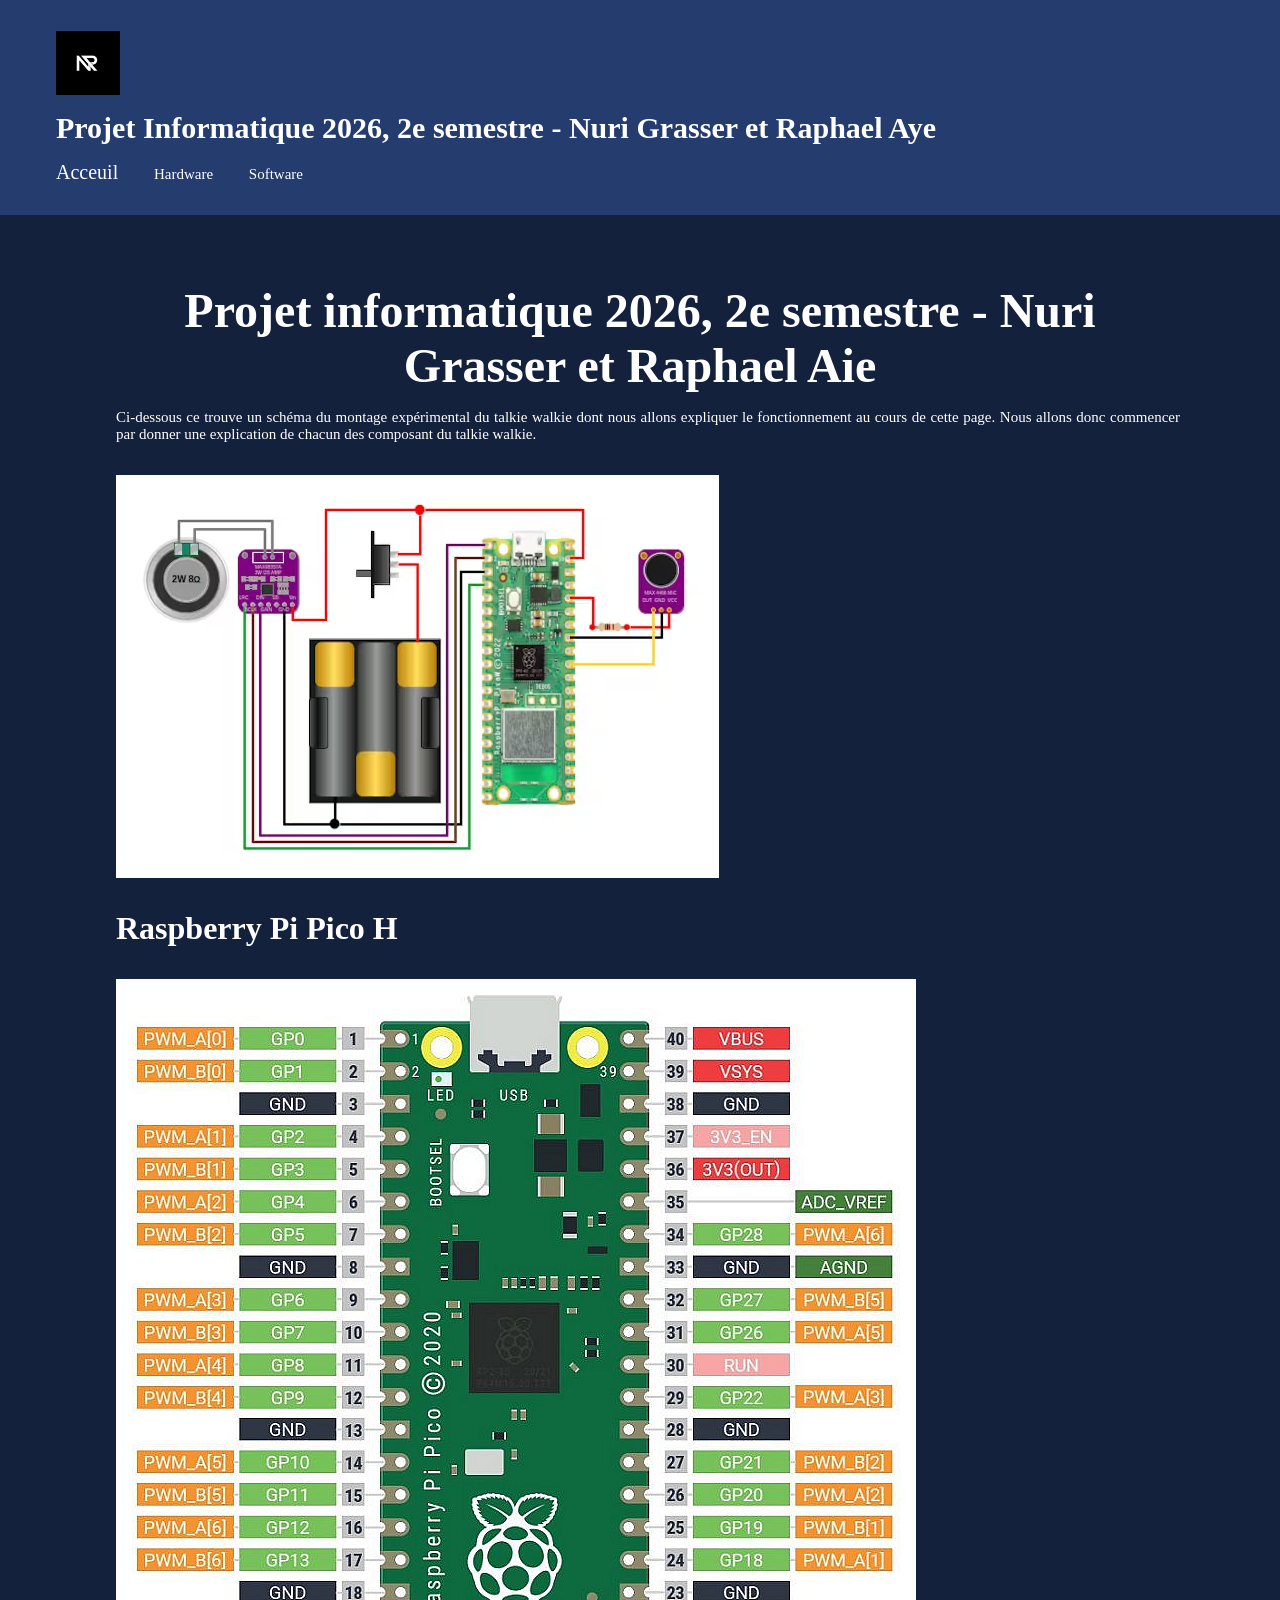
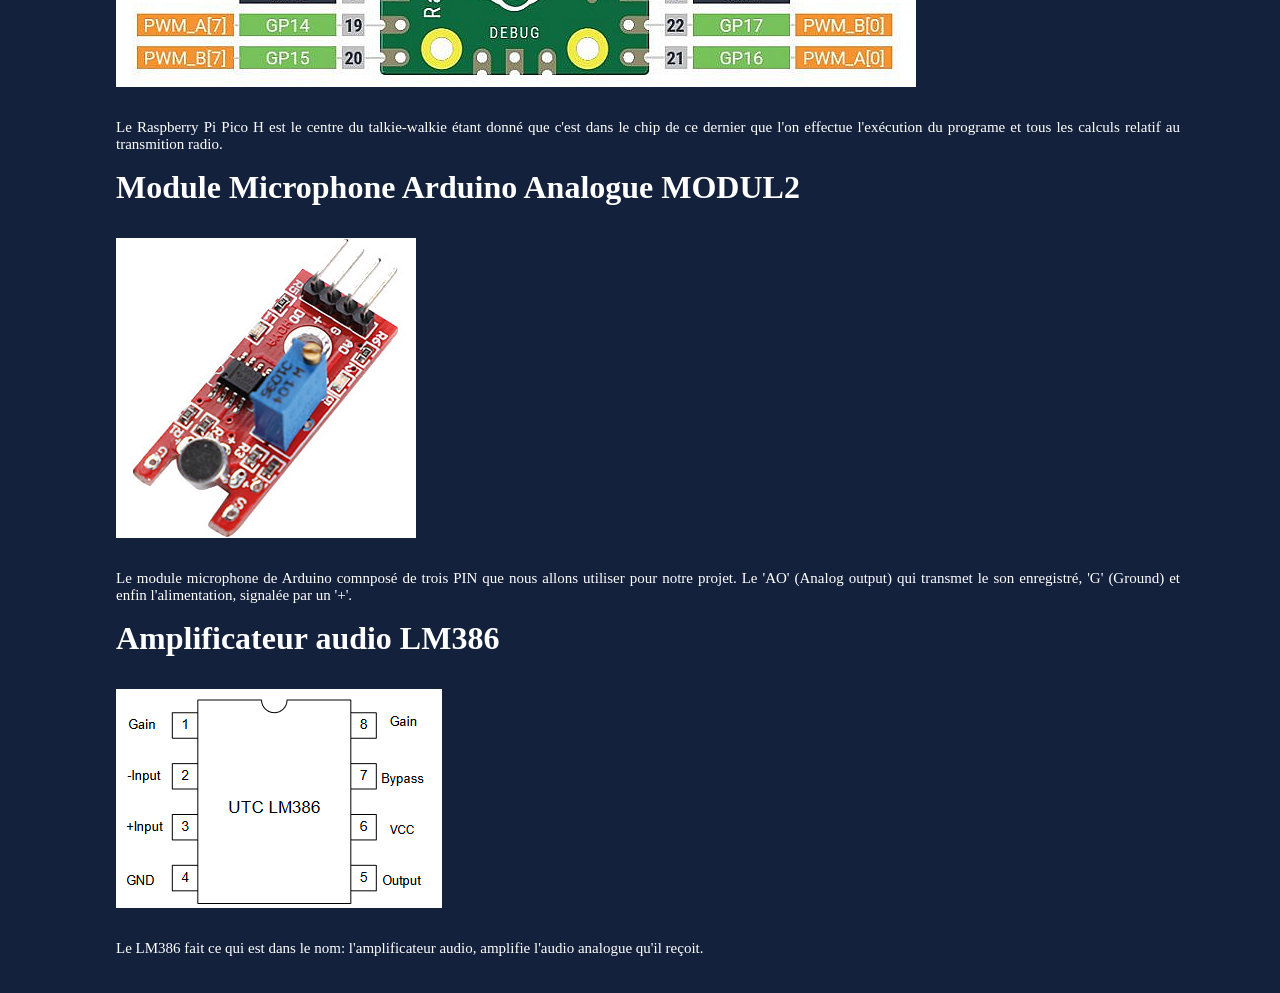
==== index.html @ 3593748d "modified organisation" ====
<html>
  <head>
    <link rel="stylesheet" href="style.css">
  </head>
  <header>
    <nav>
      <ul>
        <h1 class="logo-box">
          <img class="logo" src="img/rn-logo.jpg">
        </h1>
        <h1 class="logo-text">
          Projet Informatique 2026, 2e semestre - Nuri Grasser et Raphael Aye
        </h1>
        <li>
          <a  class="current-page">Acceuil</a>
        </li>
        <li>
          <a class="navlink" href="Hardware/index.html">Hardware</a>
        </li>
        <li>
          <a class="navlink" href="Software/index.html">Software</a>
        </li>
      </ul>
    </nav>
  </header>
  <body>
    <div class="wrapper">
      <div class ="content-main">
        <title>Nuri et Raphael</title>
        <h1>Projet informatique 2026, 2e semestre - Nuri Grasser et Raphael Aie</h1>
        <p>
          Ci-dessous ce trouve un schéma du montage expérimental du talkie walkie dont nous allons expliquer le fonctionnement au cours 
          de cette page. Nous allons donc commencer par donner une explication de chacun des composant du talkie walkie. 
        </p>
        <img class="img" src="img/schema.png"></img>
        <h2>Raspberry Pi Pico H</h2>
        <img class="img" src="img/raspberry-schema.png"></img>
        <p>
          Le Raspberry Pi Pico H est le centre du talkie-walkie étant donné que c'est dans le chip de ce dernier que l'on effectue l'exécution 
          du programe et tous les calculs relatif au transmition radio.
        </p>
        <h2>Module Microphone Arduino Analogue MODUL2</h2>
        <img class="img" src="img/micro.jpg"></img>
        <p>
          Le module microphone de Arduino comnposé de trois PIN que nous allons utiliser pour notre projet. Le 'AO' (Analog output) qui transmet 
          le son enregistré, 'G' (Ground) et enfin l'alimentation, signalée par un '+'.
        </p>
        <h2>Amplificateur audio LM386</h2>
        <img class="img" src="img/LM386.png"></img>
        <p>
          Le LM386 fait ce qui est dans le nom: l'amplificateur audio, amplifie l'audio analogue qu'il reçoit.
        </p>
      </div>
    </div>
  </body>

  
</html>
---- style.css ----
<style>

    html {
        padding: 0;
    }

    header {
        padding: 0;
        background-color: #243c6e;
        text-align: left;
        display: flex;
    }

    ul {
        display: inline-block;
    }

    li {
        padding: 16px;
        display: inline-block;
    }

    .logo-box {
        max-width: 64px;
        max-height: 64px;
        position: relative;
    }

    .logo {
        max-width: 64px;
        max-height: 64px;
        position: relative;
    }

    .logo-text {
        margin: 0 0 0 16px;
        text-align: left;
        font-size: 30px;
    }

    .current-page {
        font-size: 20px;
    }

    .navlink {
        color: white;
        text-decoration: none;
    }

    .navlink:hover {
        font-size: 20px;
        position: sticky;
    }

    body {
       backgroun-color: #14213d;
       font-family: chaparral-pro, serif;
       font-size: 15px;
       color: #ffffff;
       margin: 0 0 0 0;
       padding: 0;
    }

    .wrapper {
       background: #14213d;
       margin: 0 0 0 0;
       padding: 20px;
    }

    .content-main {
        margin: 48px auto 0 ;
        max-width: 1080px;
    }

    .img {
        margin: 16px;
    }

    h1 {
        font-size: 48px;
        margin: 16px;
        text-align: center;
    }

    h2 {
        font-size: 32px;
        margin: 16px;
    }

    p {
        margin: 16px 0 16px 16px;
        text-align: justify;
    }

</style>
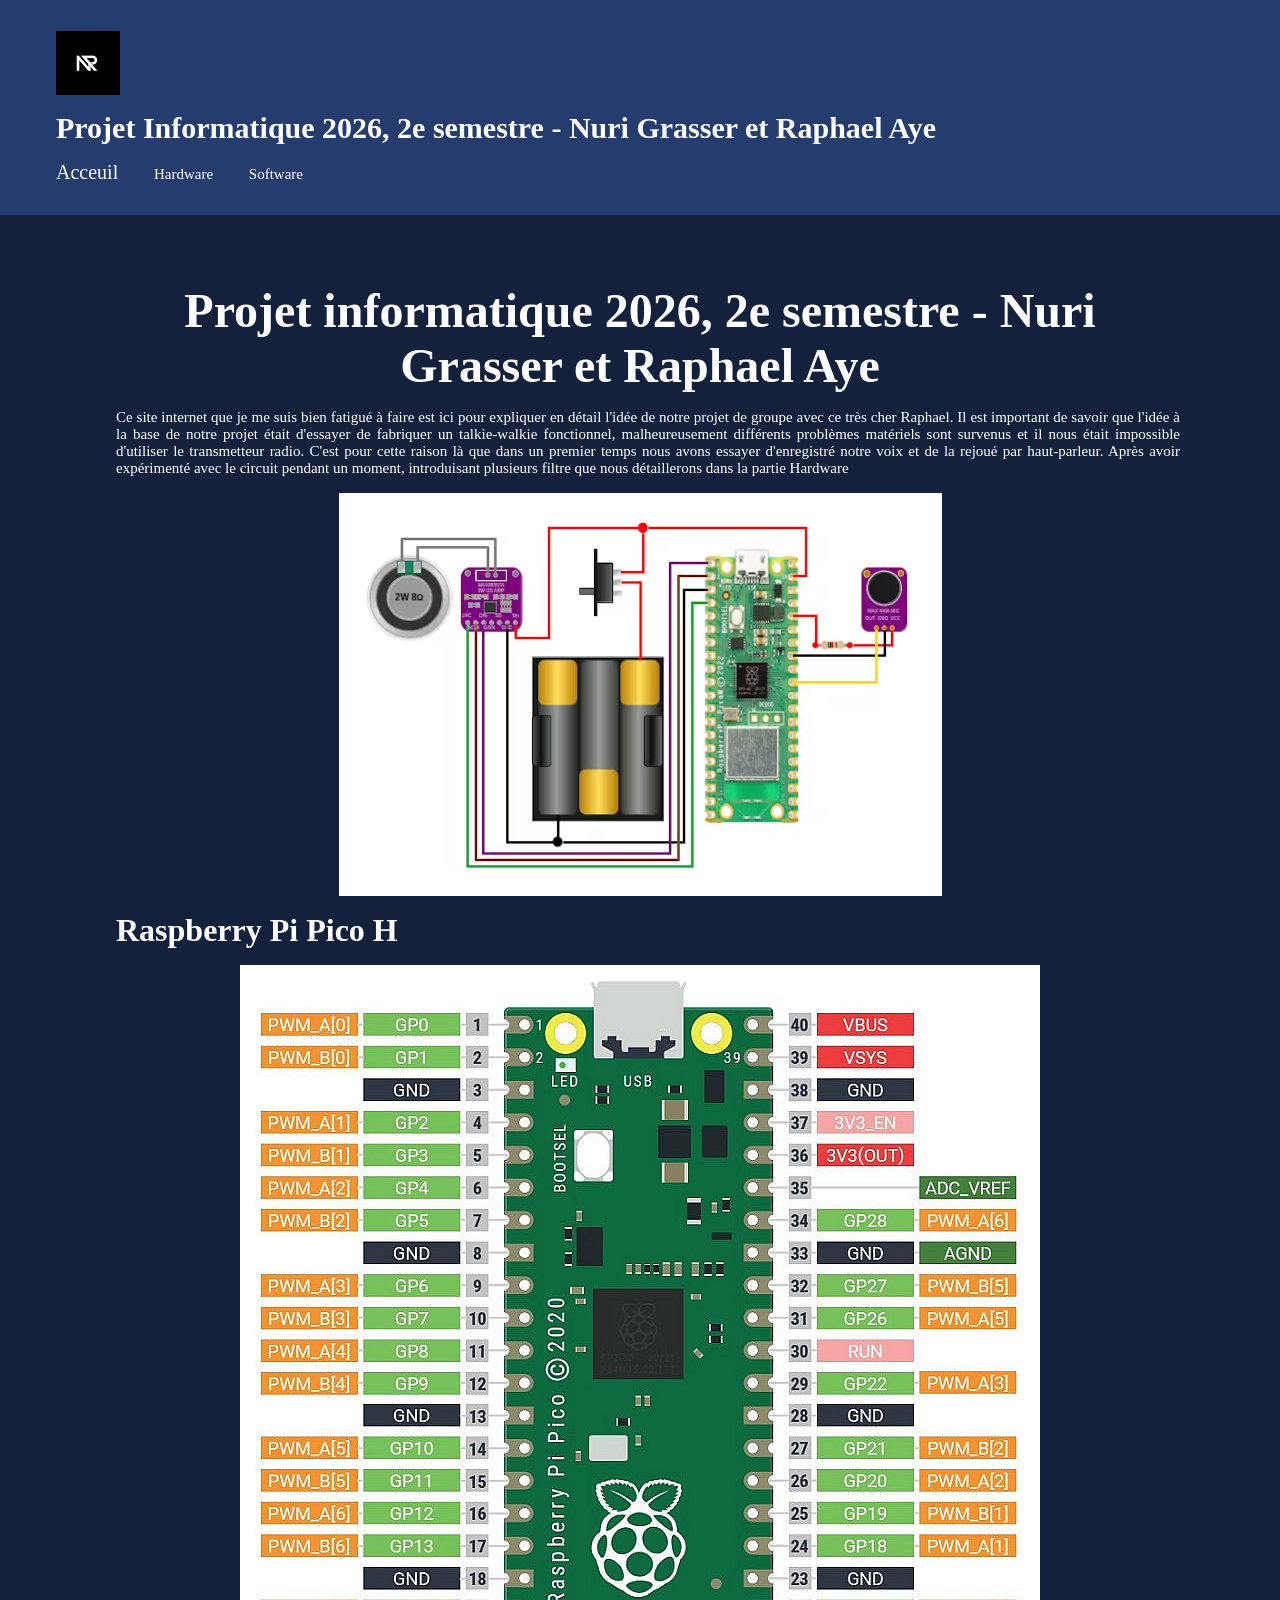
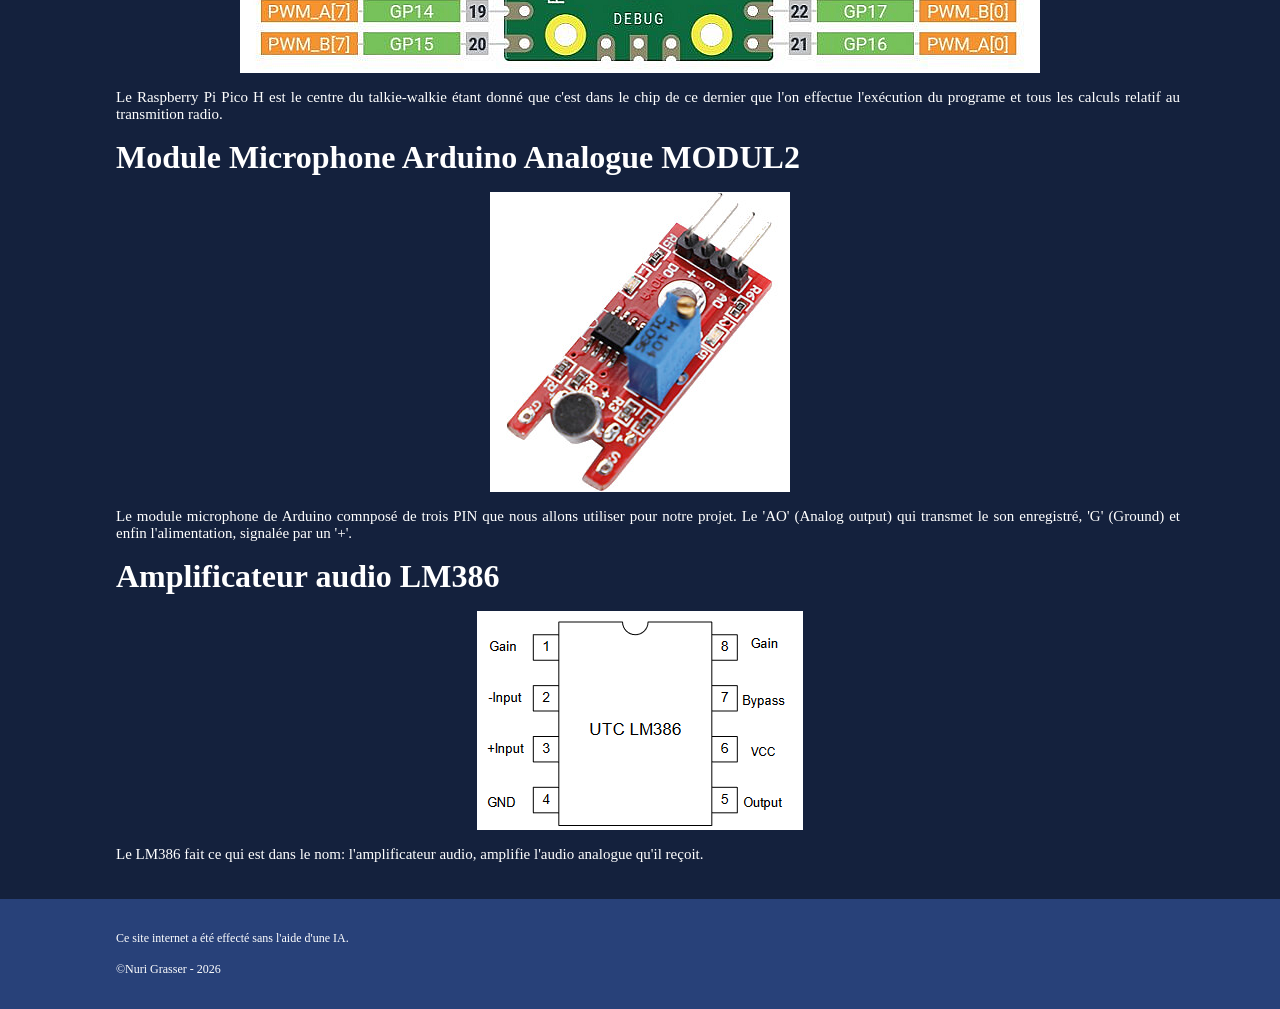
==== commit 91d4a9ce: "Commmencer à écrire" ====
--- a/index.html
+++ b/index.html
@@ -2,35 +2,51 @@
   <head>
     <link rel="stylesheet" href="style.css">
   </head>
+
   <header>
+
     <nav>
+
       <ul>
         <h1 class="logo-box">
           <img class="logo" src="img/rn-logo.jpg">
         </h1>
+
         <h1 class="logo-text">
           Projet Informatique 2026, 2e semestre - Nuri Grasser et Raphael Aye
         </h1>
+
         <li>
           <a  class="current-page">Acceuil</a>
         </li>
+
         <li>
           <a class="navlink" href="Hardware/index.html">Hardware</a>
         </li>
+
         <li>
           <a class="navlink" href="Software/index.html">Software</a>
         </li>
+
       </ul>
     </nav>
+
   </header>
+
   <body>
     <div class="wrapper">
+
       <div class ="content-main">
-        <title>Nuri et Raphael</title>
-        <h1>Projet informatique 2026, 2e semestre - Nuri Grasser et Raphael Aie</h1>
+
+        <title>Projet GP06</title>
+
+        <h1>Projet informatique 2026, 2e semestre - Nuri Grasser et Raphael Aye</h1>
         <p>
-          Ci-dessous ce trouve un schéma du montage expérimental du talkie walkie dont nous allons expliquer le fonctionnement au cours 
-          de cette page. Nous allons donc commencer par donner une explication de chacun des composant du talkie walkie. 
+          Ce site internet que je me suis bien fatigué à faire est ici pour expliquer en détail l'idée de notre projet de groupe avec ce très cher Raphael. Il est important 
+          de savoir que l'idée à la base de notre projet était d'essayer de fabriquer un talkie-walkie fonctionnel, malheureusement différents problèmes matériels sont survenus 
+          et il nous était impossible d'utiliser le transmetteur radio. C'est pour cette raison là que dans un premier temps nous avons essayer d'enregistré notre voix et de la 
+          rejoué par haut-parleur. Après avoir expérimenté avec le circuit pendant un moment, introduisant plusieurs filtre que nous détaillerons dans la partie 
+          <a class="link" href="Hardware/index.html">Hardware</a> 
         </p>
         <img class="img" src="img/schema.png"></img>
         <h2>Raspberry Pi Pico H</h2>
@@ -50,10 +66,25 @@
         <p>
           Le LM386 fait ce qui est dans le nom: l'amplificateur audio, amplifie l'audio analogue qu'il reçoit.
         </p>
+
       </div>
+
     </div>
   </body>
 
+  <footer>
+
+    <div class="footer-wrap">
+      <p>
+        Ce site internet a été effecté sans l'aide d'une IA.
+      </p>
+
+      <p>
+        ©Nuri Grasser - 2026
+      </p>
+    </div>
+
+  </footer>
   
 </html>
 
--- a/style.css
+++ b/style.css
@@ -53,7 +53,7 @@
     }
 
     body {
-       backgroun-color: #14213d;
+       background-color: #14213d;
        font-family: chaparral-pro, serif;
        font-size: 15px;
        color: #ffffff;
@@ -62,8 +62,6 @@
     }
 
     .wrapper {
-       background: #14213d;
-       margin: 0 0 0 0;
        padding: 20px;
     }
 
@@ -73,7 +71,8 @@
     }
 
     .img {
-        margin: 16px;
+        display: block;
+        margin: 16px auto 16px auto;
     }
 
     h1 {
@@ -87,9 +86,32 @@
         margin: 16px;
     }
 
+    .link {
+        color: white;
+        text-decoration: none;
+    }
+
+    .link:hover {
+        text-decoration: underline;
+    }
+
     p {
         margin: 16px 0 16px 16px;
         text-align: justify;
     }
 
+
+
+    footer {
+        margin: 0;
+        padding: 16px;
+        background-color: #284179;
+        font-size: 12px;
+    }
+
+    .footer-wrap {
+        max-width: 1080px;
+        margin: 16px auto 0 ;
+    }
+
 </style>
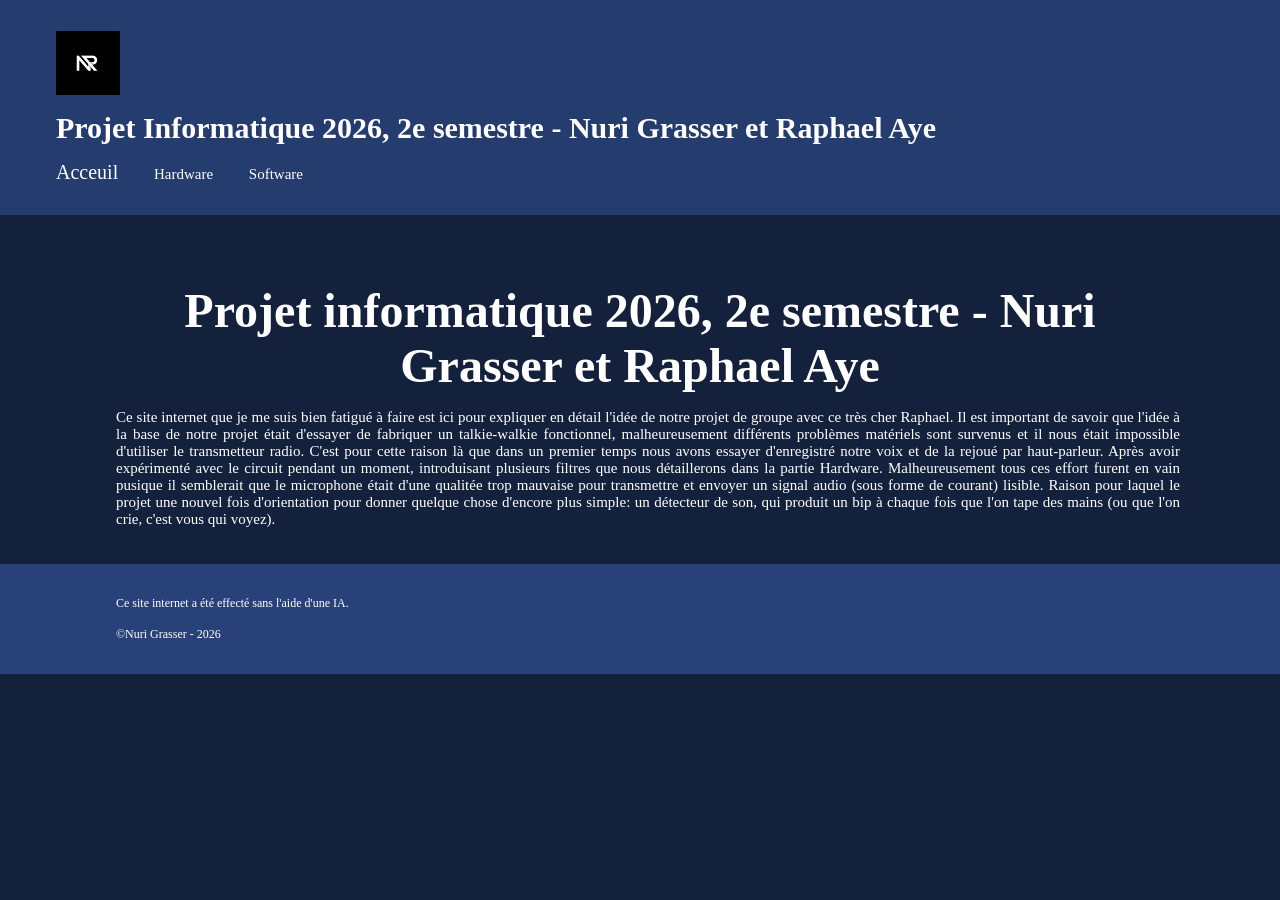
==== commit 055e9eba: "modified text" ====
--- a/index.html
+++ b/index.html
@@ -45,27 +45,12 @@
           Ce site internet que je me suis bien fatigué à faire est ici pour expliquer en détail l'idée de notre projet de groupe avec ce très cher Raphael. Il est important 
           de savoir que l'idée à la base de notre projet était d'essayer de fabriquer un talkie-walkie fonctionnel, malheureusement différents problèmes matériels sont survenus 
           et il nous était impossible d'utiliser le transmetteur radio. C'est pour cette raison là que dans un premier temps nous avons essayer d'enregistré notre voix et de la 
-          rejoué par haut-parleur. Après avoir expérimenté avec le circuit pendant un moment, introduisant plusieurs filtre que nous détaillerons dans la partie 
-          <a class="link" href="Hardware/index.html">Hardware</a> 
+          rejoué par haut-parleur. Après avoir expérimenté avec le circuit pendant un moment, introduisant plusieurs filtres que nous détaillerons dans la partie 
+          <a class="link" href="Hardware/index.html">Hardware</a>. Malheureusement tous ces effort furent en vain pusique il semblerait que le microphone était d'une qualitée 
+          trop mauvaise pour transmettre et envoyer un signal audio (sous forme de courant) lisible. Raison pour laquel le projet une nouvel fois d'orientation pour donner quelque 
+          chose d'encore plus simple: un détecteur de son, qui produit un bip à chaque fois que l'on tape des mains (ou que l'on crie, c'est vous qui voyez).
         </p>
-        <img class="img" src="img/schema.png"></img>
-        <h2>Raspberry Pi Pico H</h2>
-        <img class="img" src="img/raspberry-schema.png"></img>
-        <p>
-          Le Raspberry Pi Pico H est le centre du talkie-walkie étant donné que c'est dans le chip de ce dernier que l'on effectue l'exécution 
-          du programe et tous les calculs relatif au transmition radio.
-        </p>
-        <h2>Module Microphone Arduino Analogue MODUL2</h2>
-        <img class="img" src="img/micro.jpg"></img>
-        <p>
-          Le module microphone de Arduino comnposé de trois PIN que nous allons utiliser pour notre projet. Le 'AO' (Analog output) qui transmet 
-          le son enregistré, 'G' (Ground) et enfin l'alimentation, signalée par un '+'.
-        </p>
-        <h2>Amplificateur audio LM386</h2>
-        <img class="img" src="img/LM386.png"></img>
-        <p>
-          Le LM386 fait ce qui est dans le nom: l'amplificateur audio, amplifie l'audio analogue qu'il reçoit.
-        </p>
+
 
       </div>
 
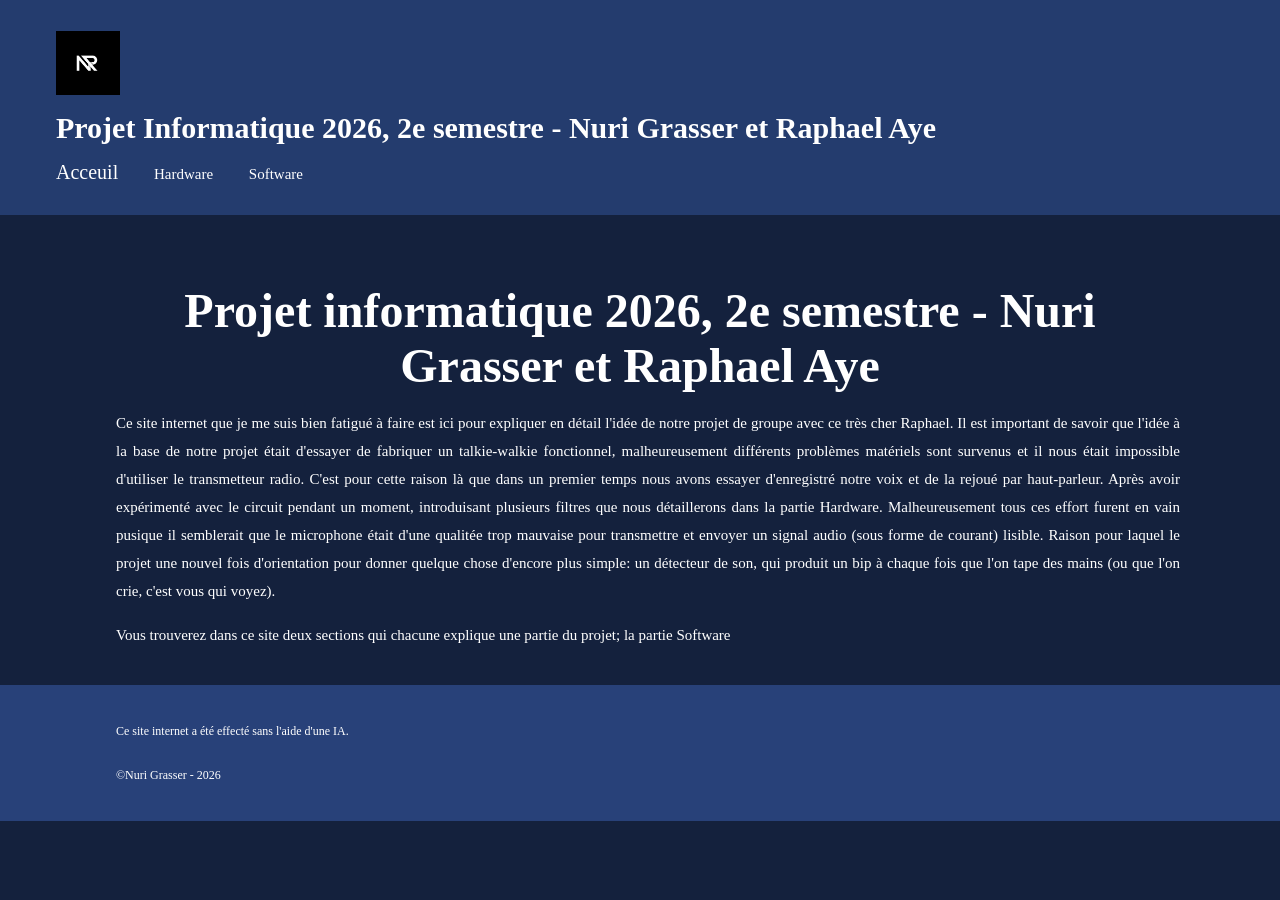
==== commit 60c8619f: "testing if you can redirect to different file by simply giving directory" ====
--- a/index.html
+++ b/index.html
@@ -46,11 +46,14 @@
           de savoir que l'idée à la base de notre projet était d'essayer de fabriquer un talkie-walkie fonctionnel, malheureusement différents problèmes matériels sont survenus 
           et il nous était impossible d'utiliser le transmetteur radio. C'est pour cette raison là que dans un premier temps nous avons essayer d'enregistré notre voix et de la 
           rejoué par haut-parleur. Après avoir expérimenté avec le circuit pendant un moment, introduisant plusieurs filtres que nous détaillerons dans la partie 
-          <a class="link" href="Hardware/index.html">Hardware</a>. Malheureusement tous ces effort furent en vain pusique il semblerait que le microphone était d'une qualitée 
+          <a class="link" href="Hardware/">Hardware</a>. Malheureusement tous ces effort furent en vain pusique il semblerait que le microphone était d'une qualitée 
           trop mauvaise pour transmettre et envoyer un signal audio (sous forme de courant) lisible. Raison pour laquel le projet une nouvel fois d'orientation pour donner quelque 
           chose d'encore plus simple: un détecteur de son, qui produit un bip à chaque fois que l'on tape des mains (ou que l'on crie, c'est vous qui voyez).
         </p>
 
+        <p>
+          Vous trouverez dans ce site deux sections qui chacune explique une partie du projet; la partie <a class="link" href="Software/">Software</a>
+        </p>
 
       </div>
 
--- a/style.css
+++ b/style.css
@@ -97,10 +97,9 @@
 
     p {
         margin: 16px 0 16px 16px;
+        line-height: 28px;
         text-align: justify;
     }
-
-
 
     footer {
         margin: 0;
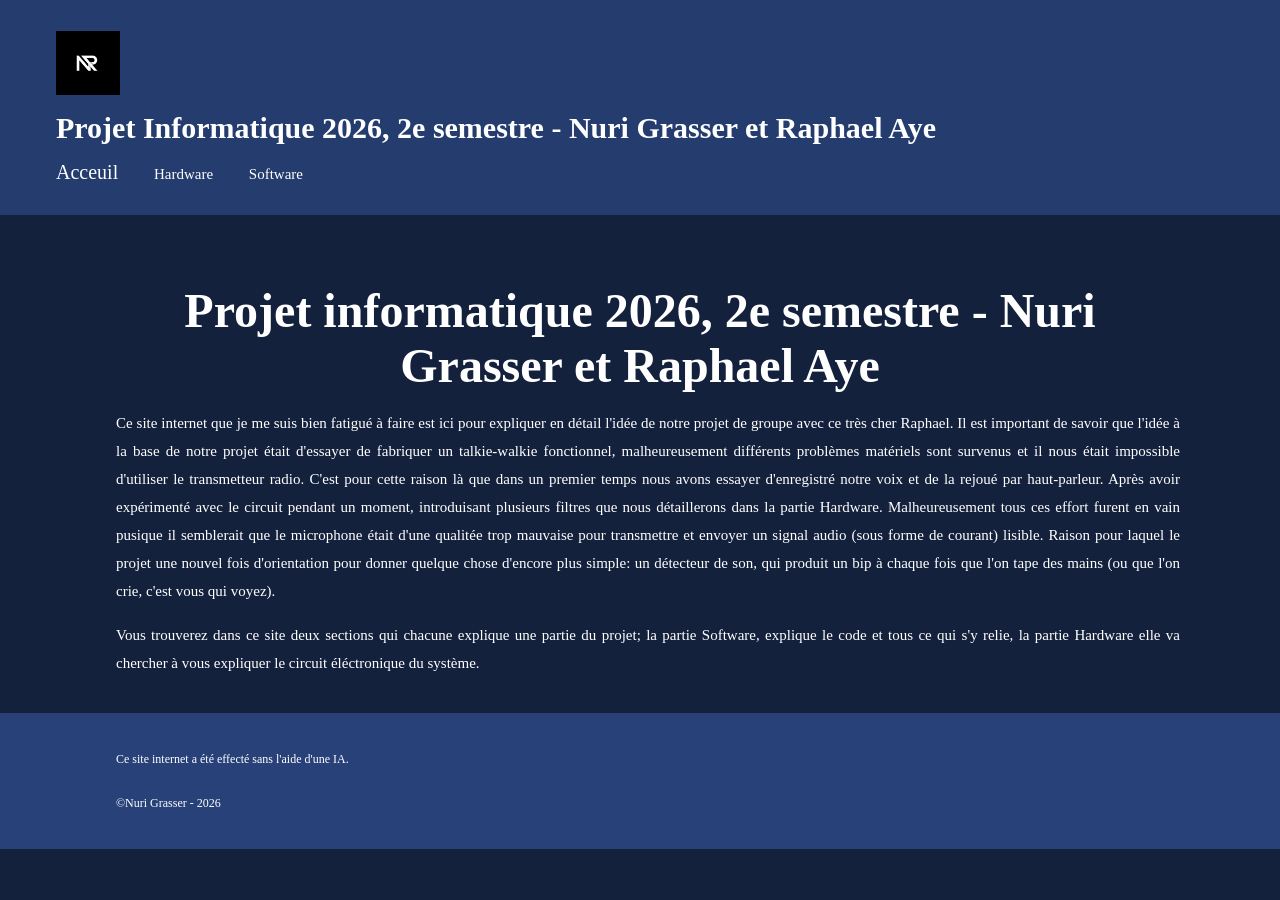
==== commit 65339a62: "added paragraphe" ====
--- a/index.html
+++ b/index.html
@@ -52,7 +52,8 @@
         </p>
 
         <p>
-          Vous trouverez dans ce site deux sections qui chacune explique une partie du projet; la partie <a class="link" href="Software/">Software</a>
+          Vous trouverez dans ce site deux sections qui chacune explique une partie du projet; la partie <a class="link" href="Software/">Software</a>, explique le code et 
+          tous ce qui s'y relie, la partie <a class="link" href="Hardware/">Hardware</a> elle va chercher à vous expliquer le circuit éléctronique du système.
         </p>
 
       </div>
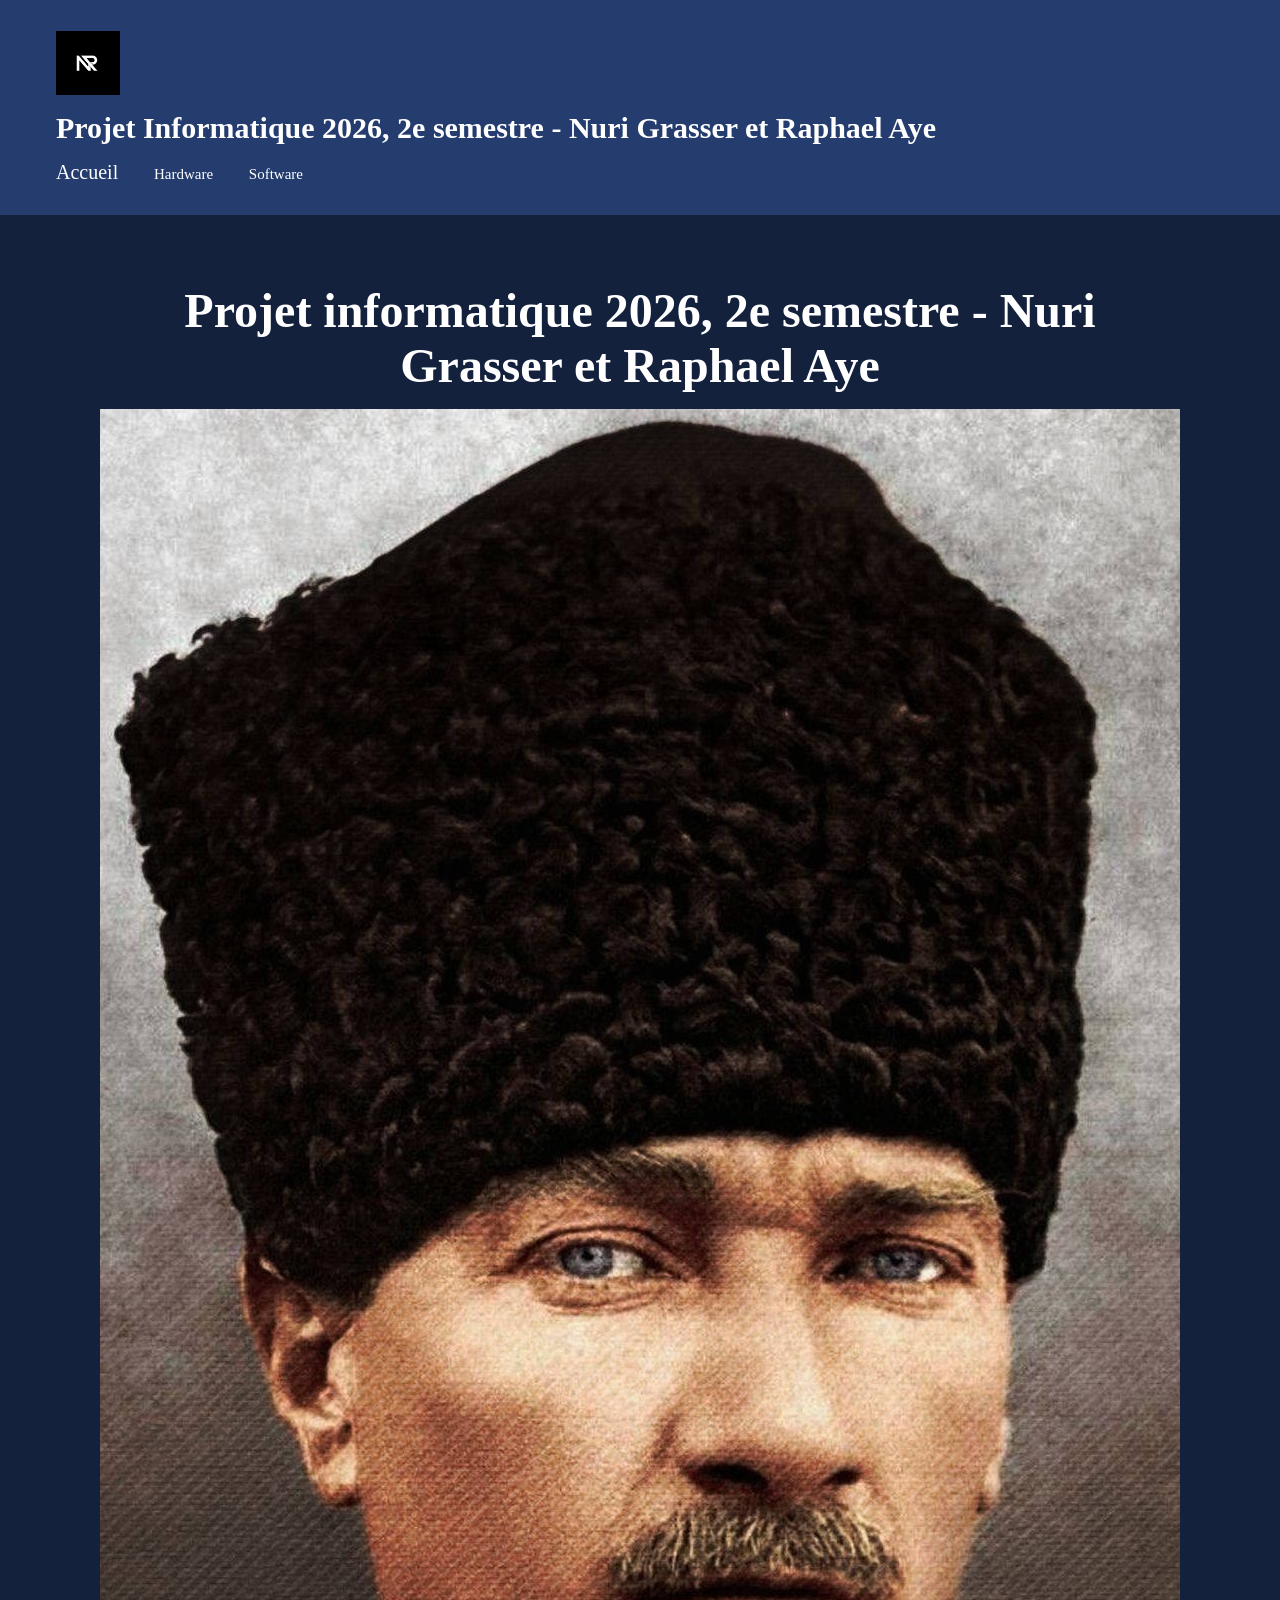
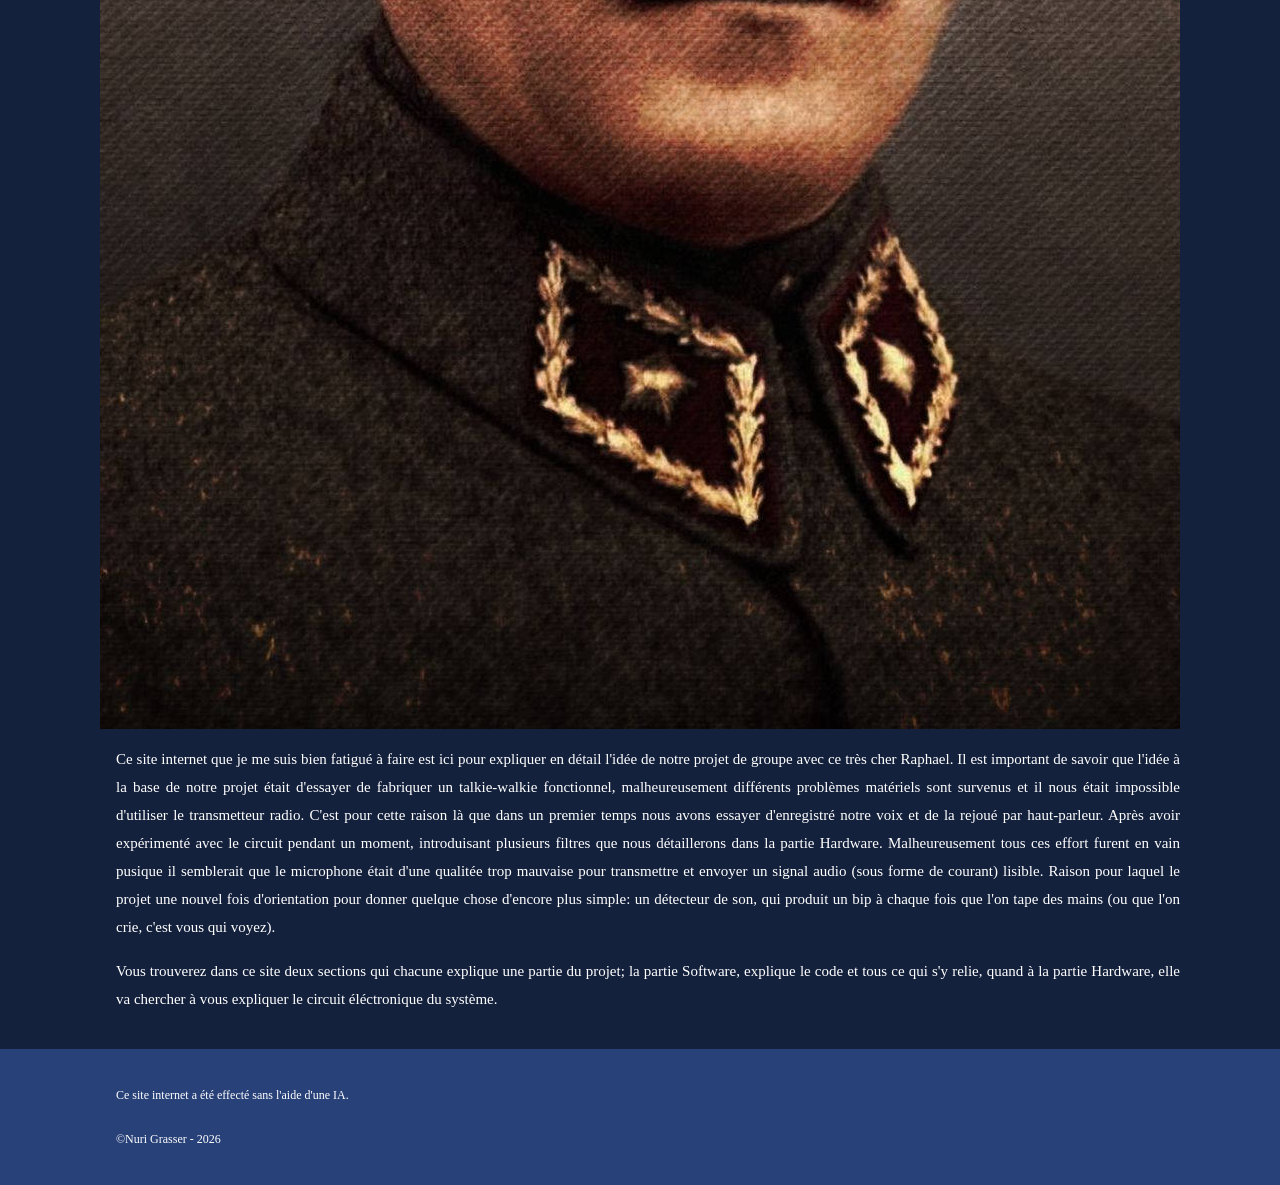
==== commit a9528671: "A continué l'explication du projet sous Hardware A rajouté une image d'Ataturk au début du projet." ====
--- a/index.html
+++ b/index.html
@@ -17,15 +17,15 @@
         </h1>
 
         <li>
-          <a  class="current-page">Acceuil</a>
+          <a  class="current-page">Accueil</a>
         </li>
 
         <li>
-          <a class="navlink" href="Hardware/index.html">Hardware</a>
+          <a class="navlink" href="Hardware/">Hardware</a>
         </li>
 
         <li>
-          <a class="navlink" href="Software/index.html">Software</a>
+          <a class="navlink" href="Software/">Software</a>
         </li>
 
       </ul>
@@ -41,6 +41,7 @@
         <title>Projet GP06</title>
 
         <h1>Projet informatique 2026, 2e semestre - Nuri Grasser et Raphael Aye</h1>
+        <img src="img/ataturk-lamb-hat.jpg" alt="Ataturk avec un chapeau de l'armée turc">
         <p>
           Ce site internet que je me suis bien fatigué à faire est ici pour expliquer en détail l'idée de notre projet de groupe avec ce très cher Raphael. Il est important 
           de savoir que l'idée à la base de notre projet était d'essayer de fabriquer un talkie-walkie fonctionnel, malheureusement différents problèmes matériels sont survenus 
@@ -50,11 +51,12 @@
           trop mauvaise pour transmettre et envoyer un signal audio (sous forme de courant) lisible. Raison pour laquel le projet une nouvel fois d'orientation pour donner quelque 
           chose d'encore plus simple: un détecteur de son, qui produit un bip à chaque fois que l'on tape des mains (ou que l'on crie, c'est vous qui voyez).
         </p>
-
         <p>
           Vous trouverez dans ce site deux sections qui chacune explique une partie du projet; la partie <a class="link" href="Software/">Software</a>, explique le code et 
-          tous ce qui s'y relie, la partie <a class="link" href="Hardware/">Hardware</a> elle va chercher à vous expliquer le circuit éléctronique du système.
+          tous ce qui s'y relie, quand à la partie <a class="link" href="Hardware/">Hardware</a>, elle va chercher à vous expliquer le circuit éléctronique du système.
         </p>
+
+        
 
       </div>
 
--- a/style.css
+++ b/style.css
@@ -101,6 +101,16 @@
         text-align: justify;
     }
 
+    .comment {
+        line-height: normal;
+        color: #d3eaff;
+        text-decoration: dotted;
+        display: block;
+        margin: 16px auto 16px auto;
+        max-width: 50%;
+
+    }
+
     footer {
         margin: 0;
         padding: 16px;
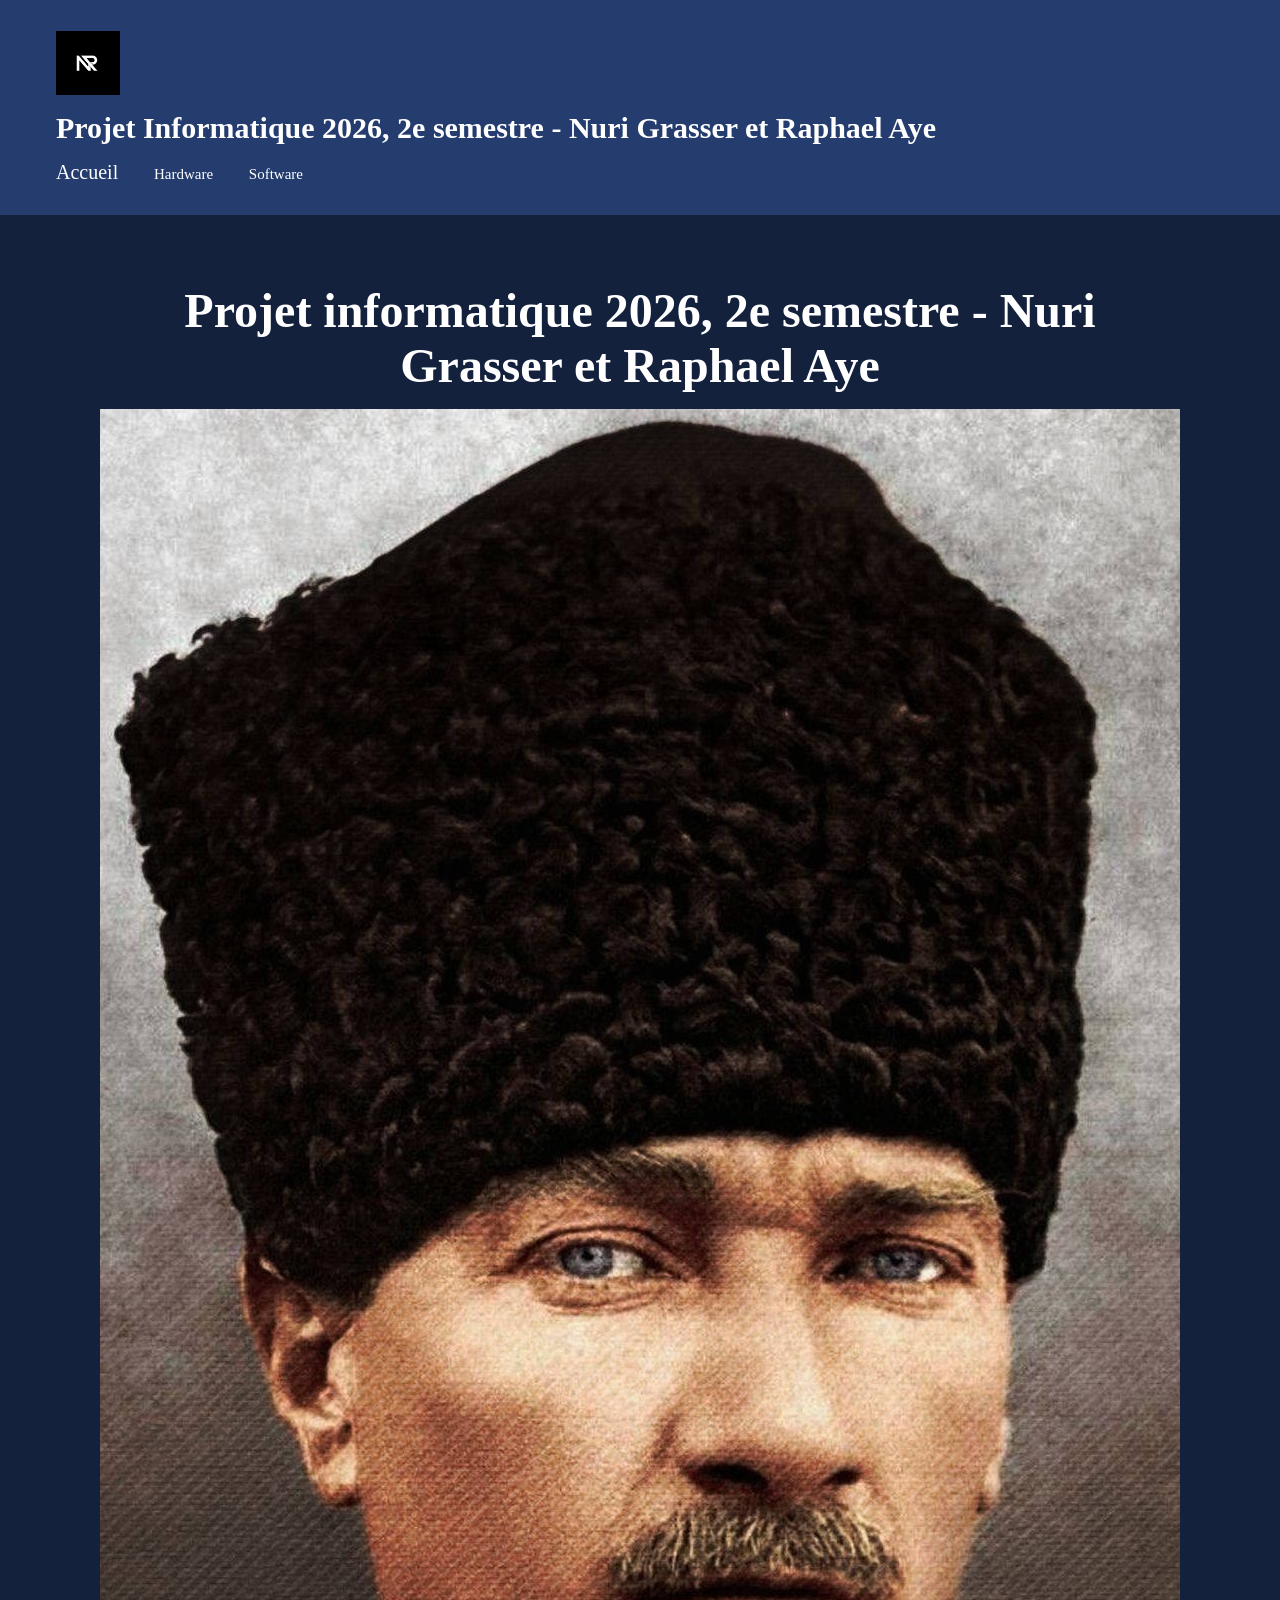
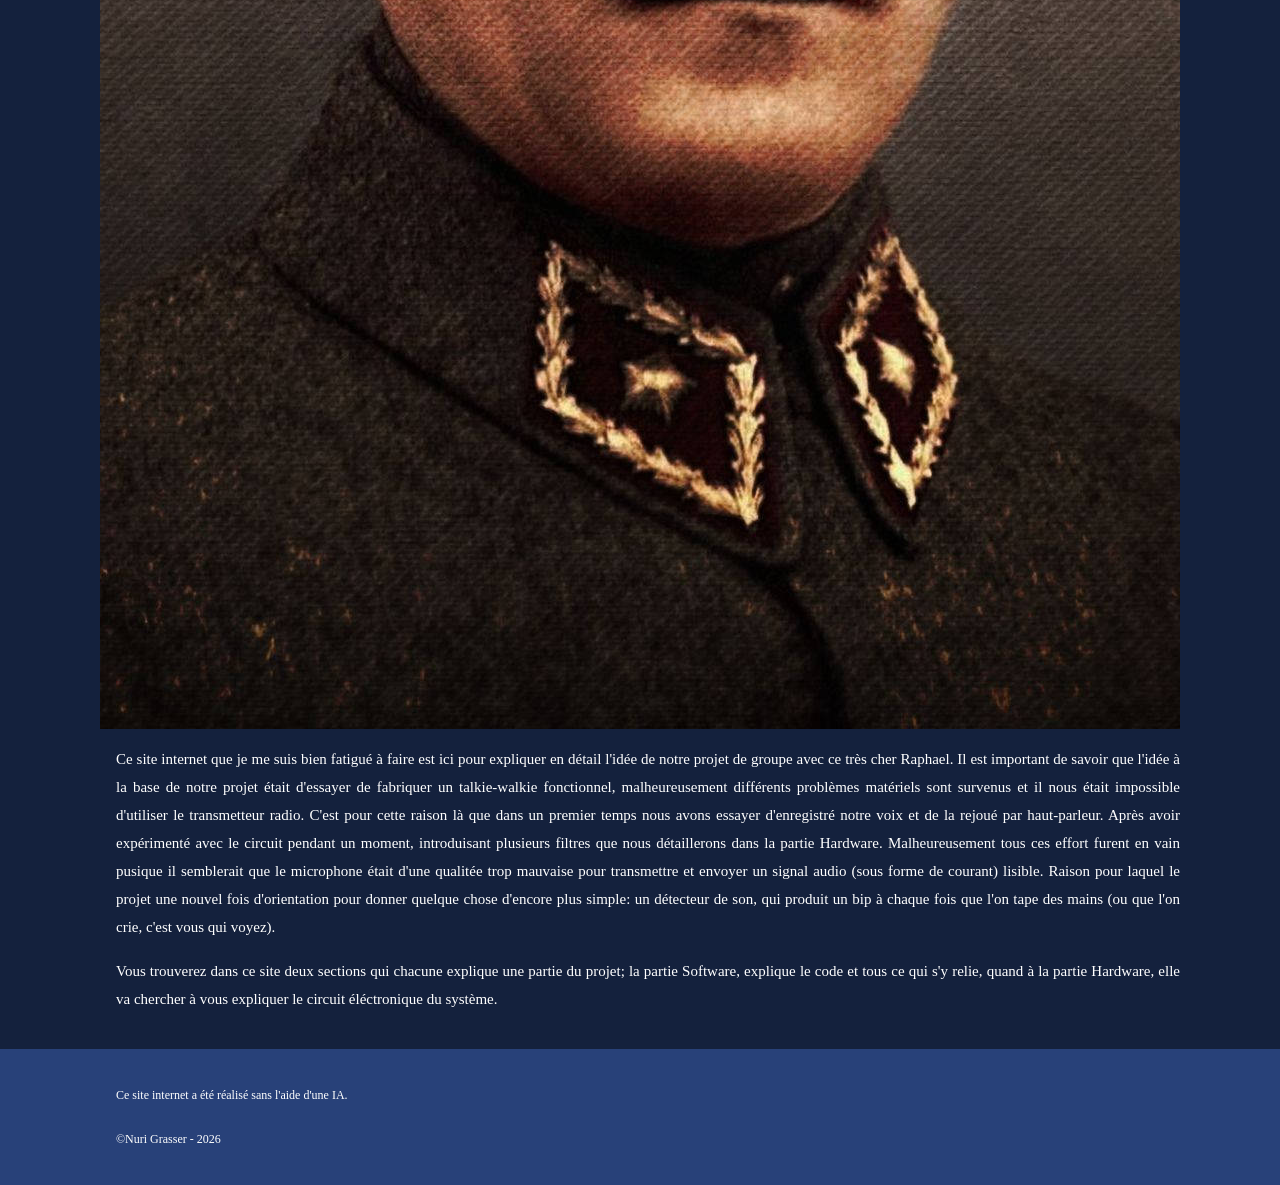
==== commit 3d21db23: "A continué la page Hardware" ====
--- a/index.html
+++ b/index.html
@@ -67,7 +67,7 @@
 
     <div class="footer-wrap">
       <p>
-        Ce site internet a été effecté sans l'aide d'une IA.
+        Ce site internet a été réalisé sans l'aide d'une IA.
       </p>
 
       <p>
--- a/style.css
+++ b/style.css
@@ -73,6 +73,7 @@
     .img {
         display: block;
         margin: 16px auto 16px auto;
+        max-width: 1080px;
     }
 
     h1 {
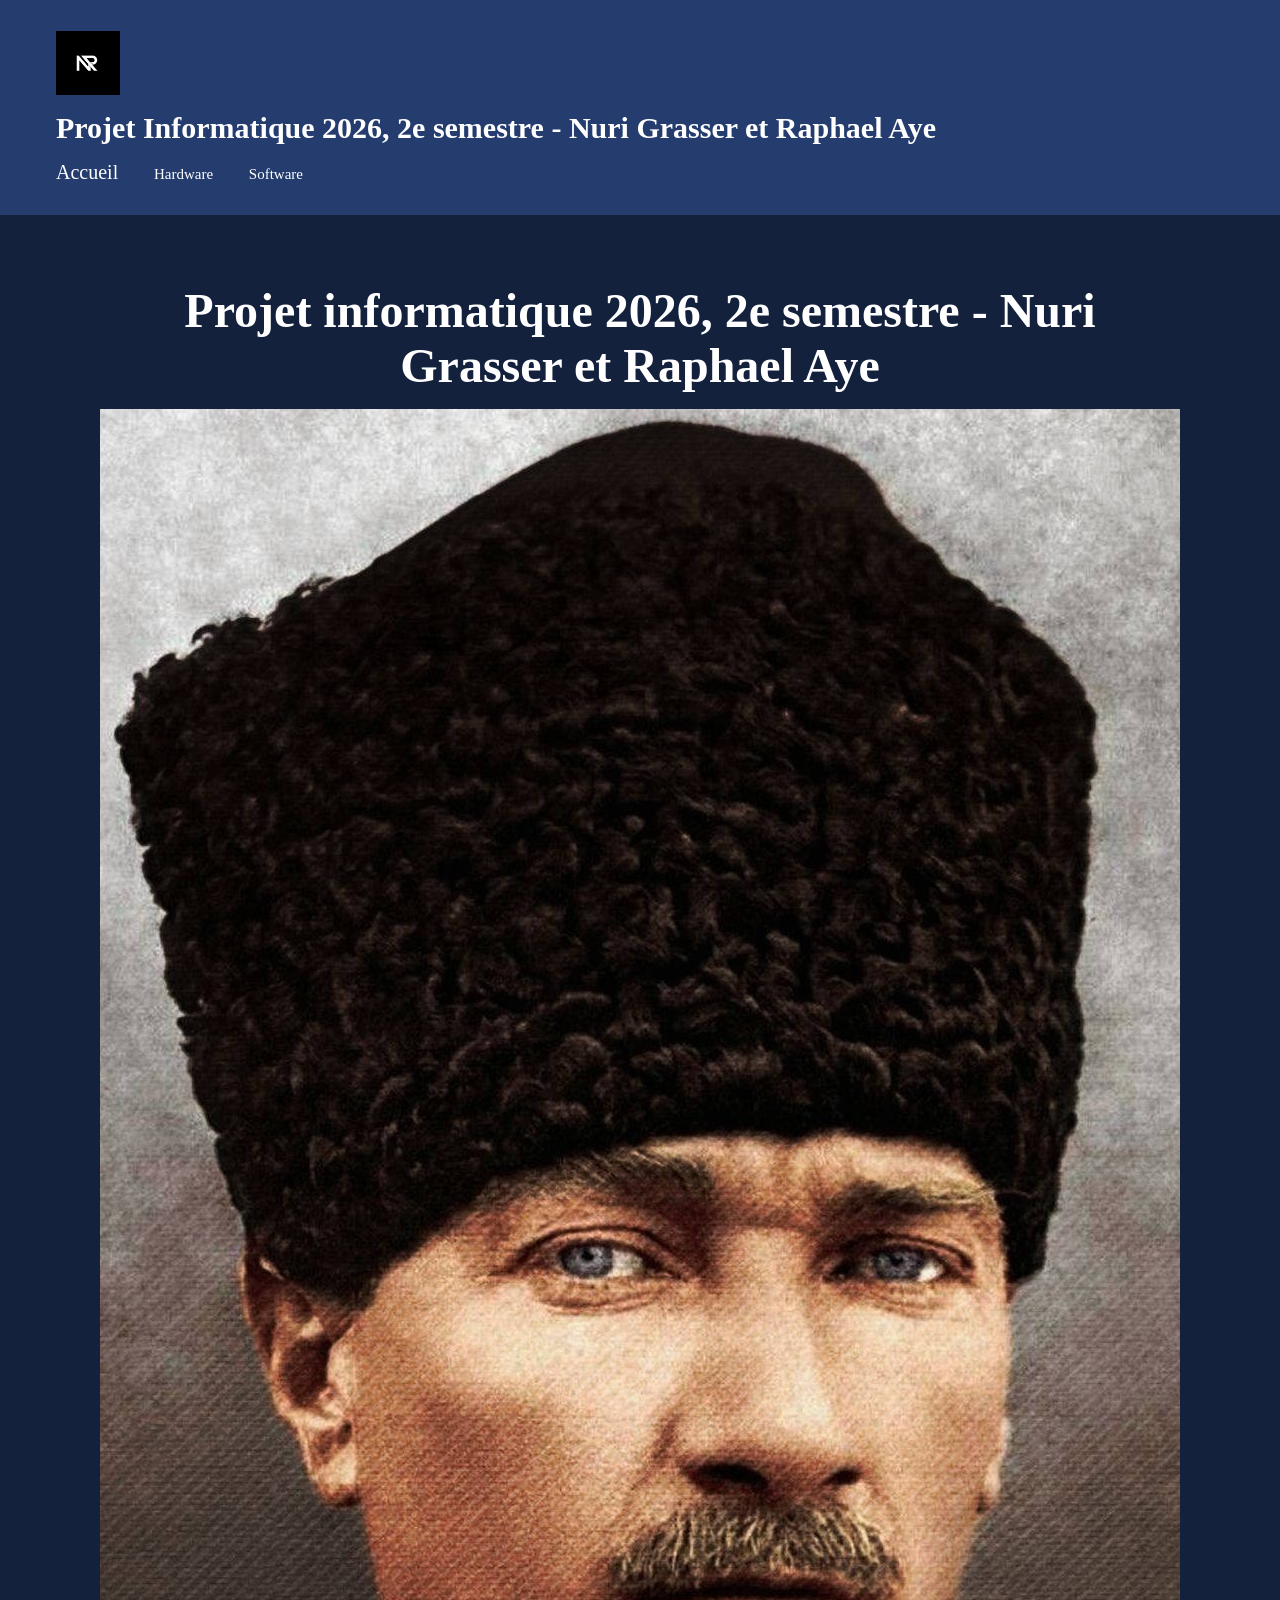
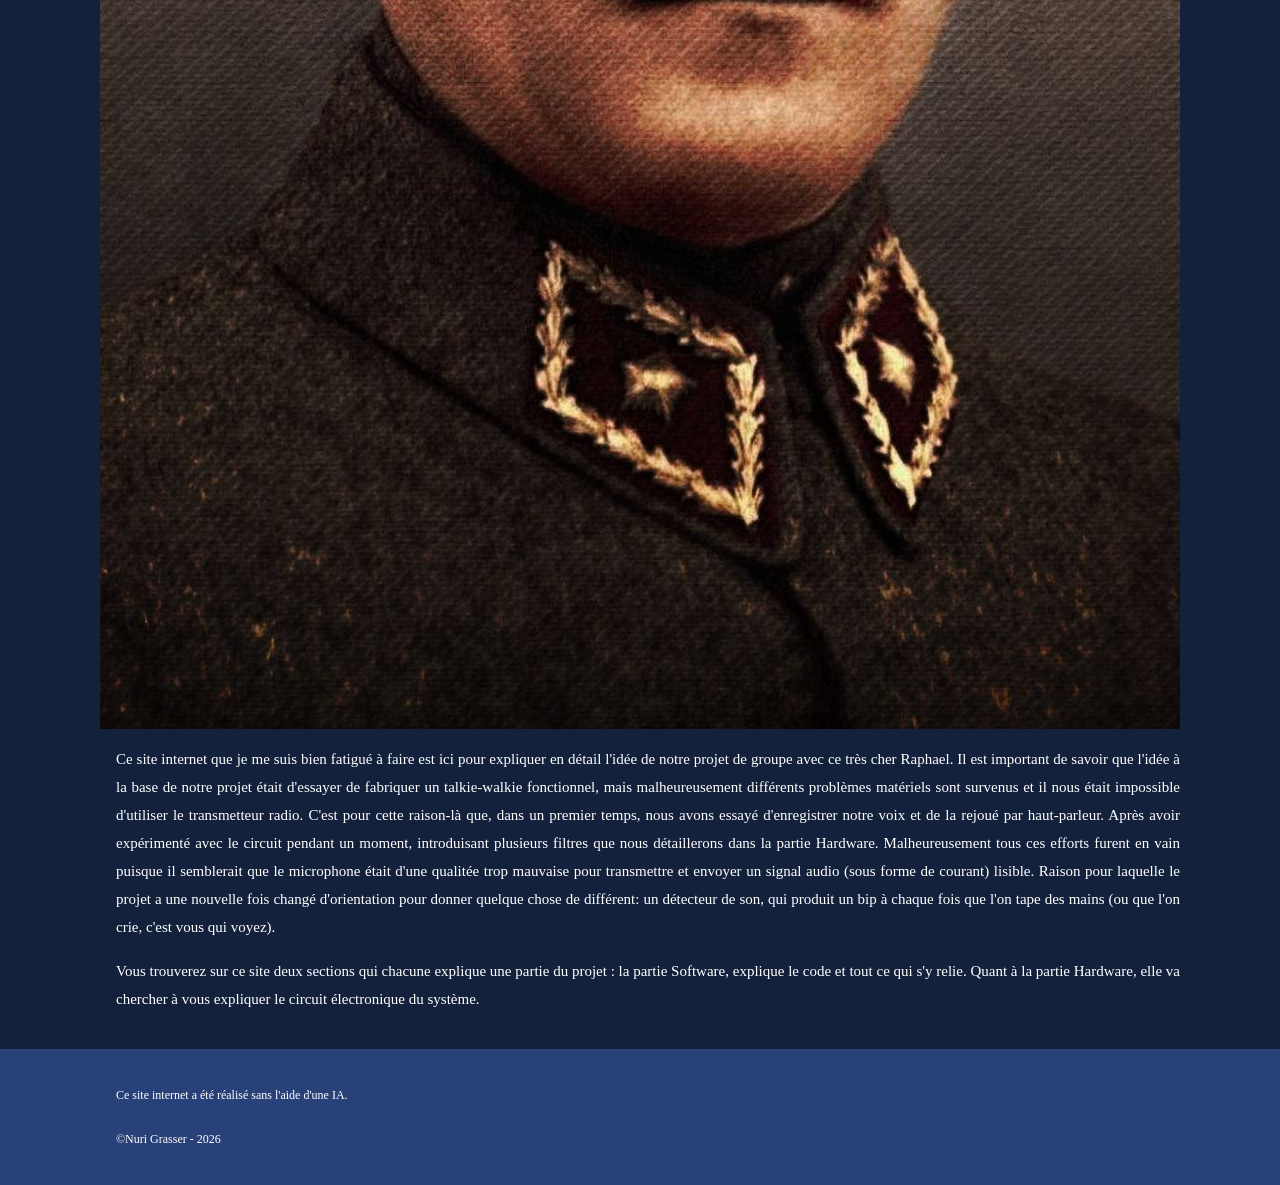
==== commit 34b55ba9: "A vérifié les fautes d'ortographes" ====
--- a/index.html
+++ b/index.html
@@ -44,16 +44,16 @@
         <img src="img/ataturk-lamb-hat.jpg" alt="Ataturk avec un chapeau de l'armée turc">
         <p>
           Ce site internet que je me suis bien fatigué à faire est ici pour expliquer en détail l'idée de notre projet de groupe avec ce très cher Raphael. Il est important 
-          de savoir que l'idée à la base de notre projet était d'essayer de fabriquer un talkie-walkie fonctionnel, malheureusement différents problèmes matériels sont survenus 
-          et il nous était impossible d'utiliser le transmetteur radio. C'est pour cette raison là que dans un premier temps nous avons essayer d'enregistré notre voix et de la 
+          de savoir que l'idée à la base de notre projet était d'essayer de fabriquer un talkie-walkie fonctionnel, mais malheureusement différents problèmes matériels sont survenus 
+          et il nous était impossible d'utiliser le transmetteur radio. C'est pour cette raison-là que, dans un premier temps, nous avons essayé d'enregistrer notre voix et de la 
           rejoué par haut-parleur. Après avoir expérimenté avec le circuit pendant un moment, introduisant plusieurs filtres que nous détaillerons dans la partie 
-          <a class="link" href="Hardware/">Hardware</a>. Malheureusement tous ces effort furent en vain pusique il semblerait que le microphone était d'une qualitée 
-          trop mauvaise pour transmettre et envoyer un signal audio (sous forme de courant) lisible. Raison pour laquel le projet une nouvel fois d'orientation pour donner quelque 
-          chose d'encore plus simple: un détecteur de son, qui produit un bip à chaque fois que l'on tape des mains (ou que l'on crie, c'est vous qui voyez).
+          <a class="link" href="Hardware/">Hardware</a>. Malheureusement tous ces efforts furent en vain puisque il semblerait que le microphone était d'une qualitée 
+          trop mauvaise pour transmettre et envoyer un signal audio (sous forme de courant) lisible. Raison pour laquelle le projet a une nouvelle fois changé d'orientation pour donner quelque 
+          chose de différent: un détecteur de son, qui produit un bip à chaque fois que l'on tape des mains (ou que l'on crie, c'est vous qui voyez).
         </p>
         <p>
-          Vous trouverez dans ce site deux sections qui chacune explique une partie du projet; la partie <a class="link" href="Software/">Software</a>, explique le code et 
-          tous ce qui s'y relie, quand à la partie <a class="link" href="Hardware/">Hardware</a>, elle va chercher à vous expliquer le circuit éléctronique du système.
+          Vous trouverez sur ce site deux sections qui chacune explique une partie du projet : la partie <a class="link" href="Software/">Software</a>, explique le code et 
+          tout ce qui s'y relie. Quant à la partie <a class="link" href="Hardware/">Hardware</a>, elle va chercher à vous expliquer le circuit électronique du système.
         </p>
 
         
--- a/style.css
+++ b/style.css
@@ -96,6 +96,21 @@
         text-decoration: underline;
     }
 
+    .div-code {
+        background-color: #0e1c40 ;
+        border-radius: 25px;
+    }
+
+    .div-code:hover {
+        border-radius: 50px 30px 5px;
+    }
+
+    code {
+        white-space: pre-line;
+        white-space: pre-wrap;
+        color: #00bf00;
+    }
+
     p {
         margin: 16px 0 16px 16px;
         line-height: 28px;
